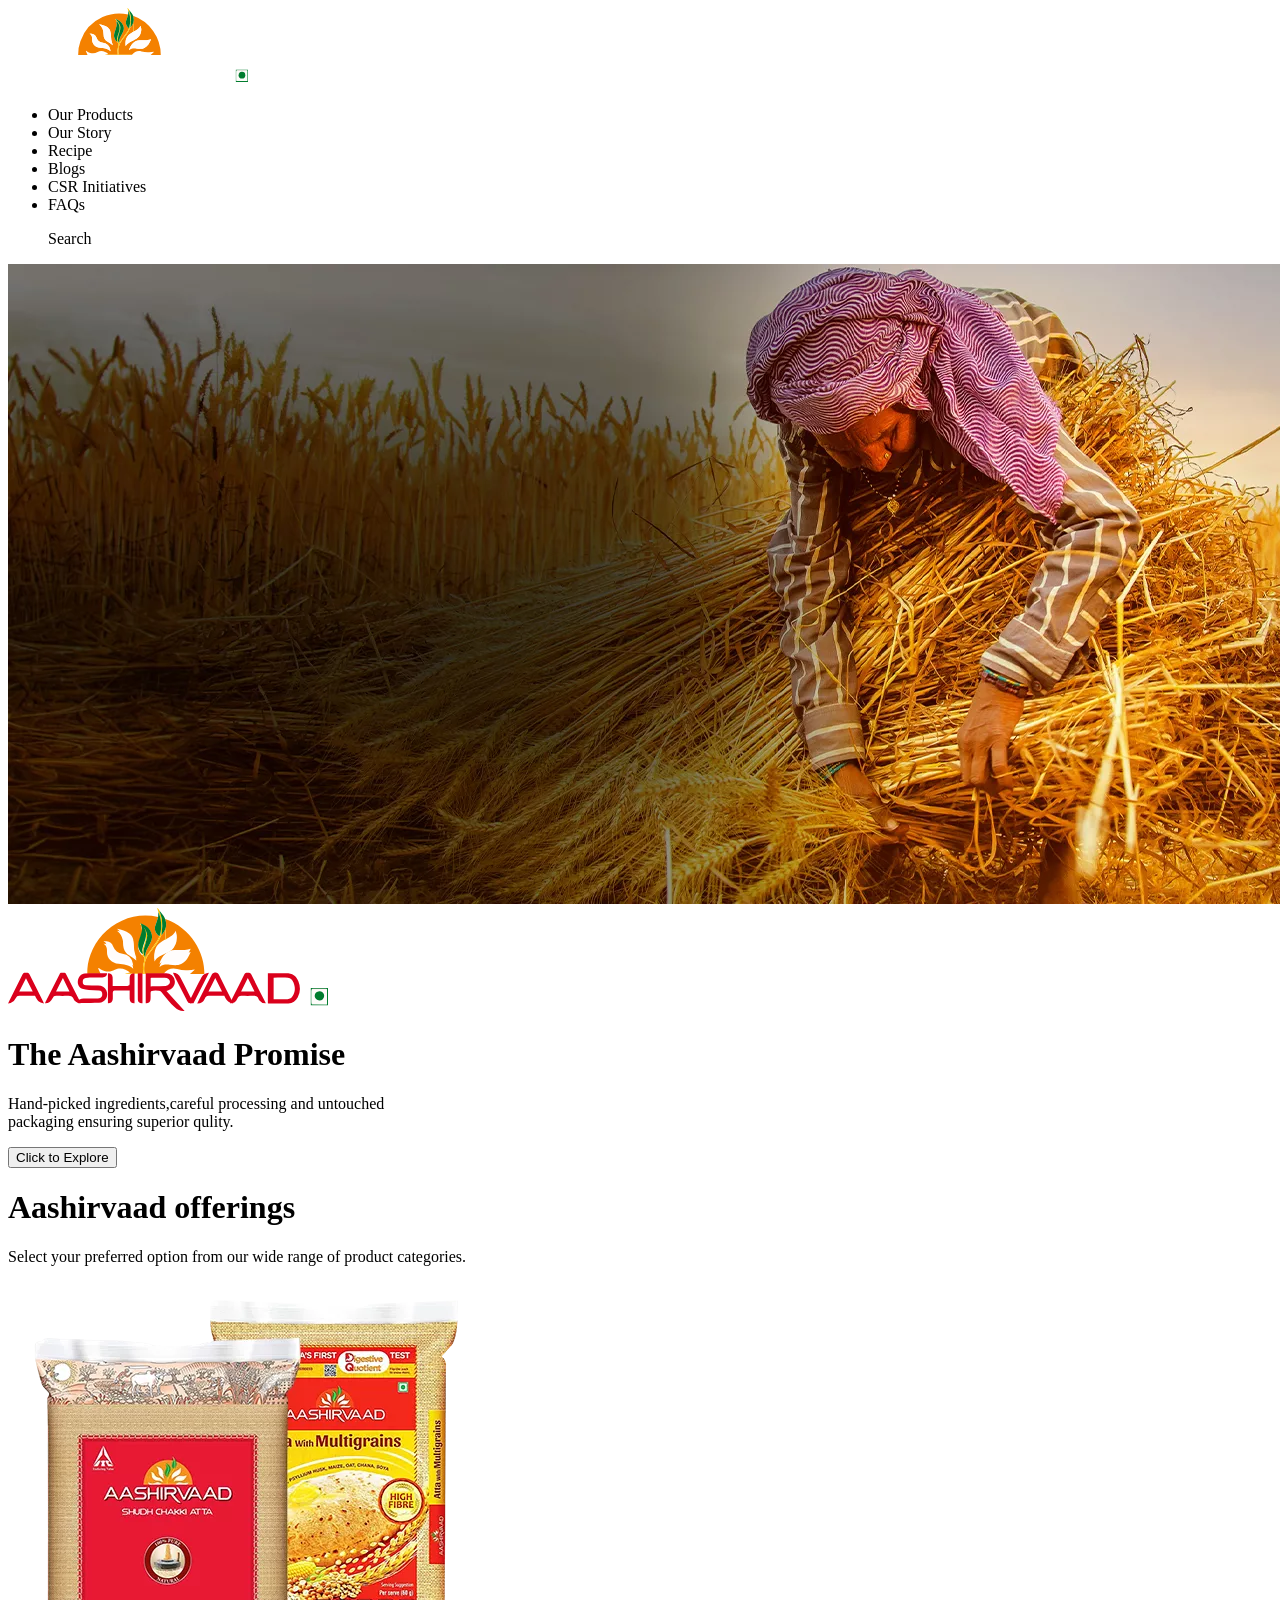
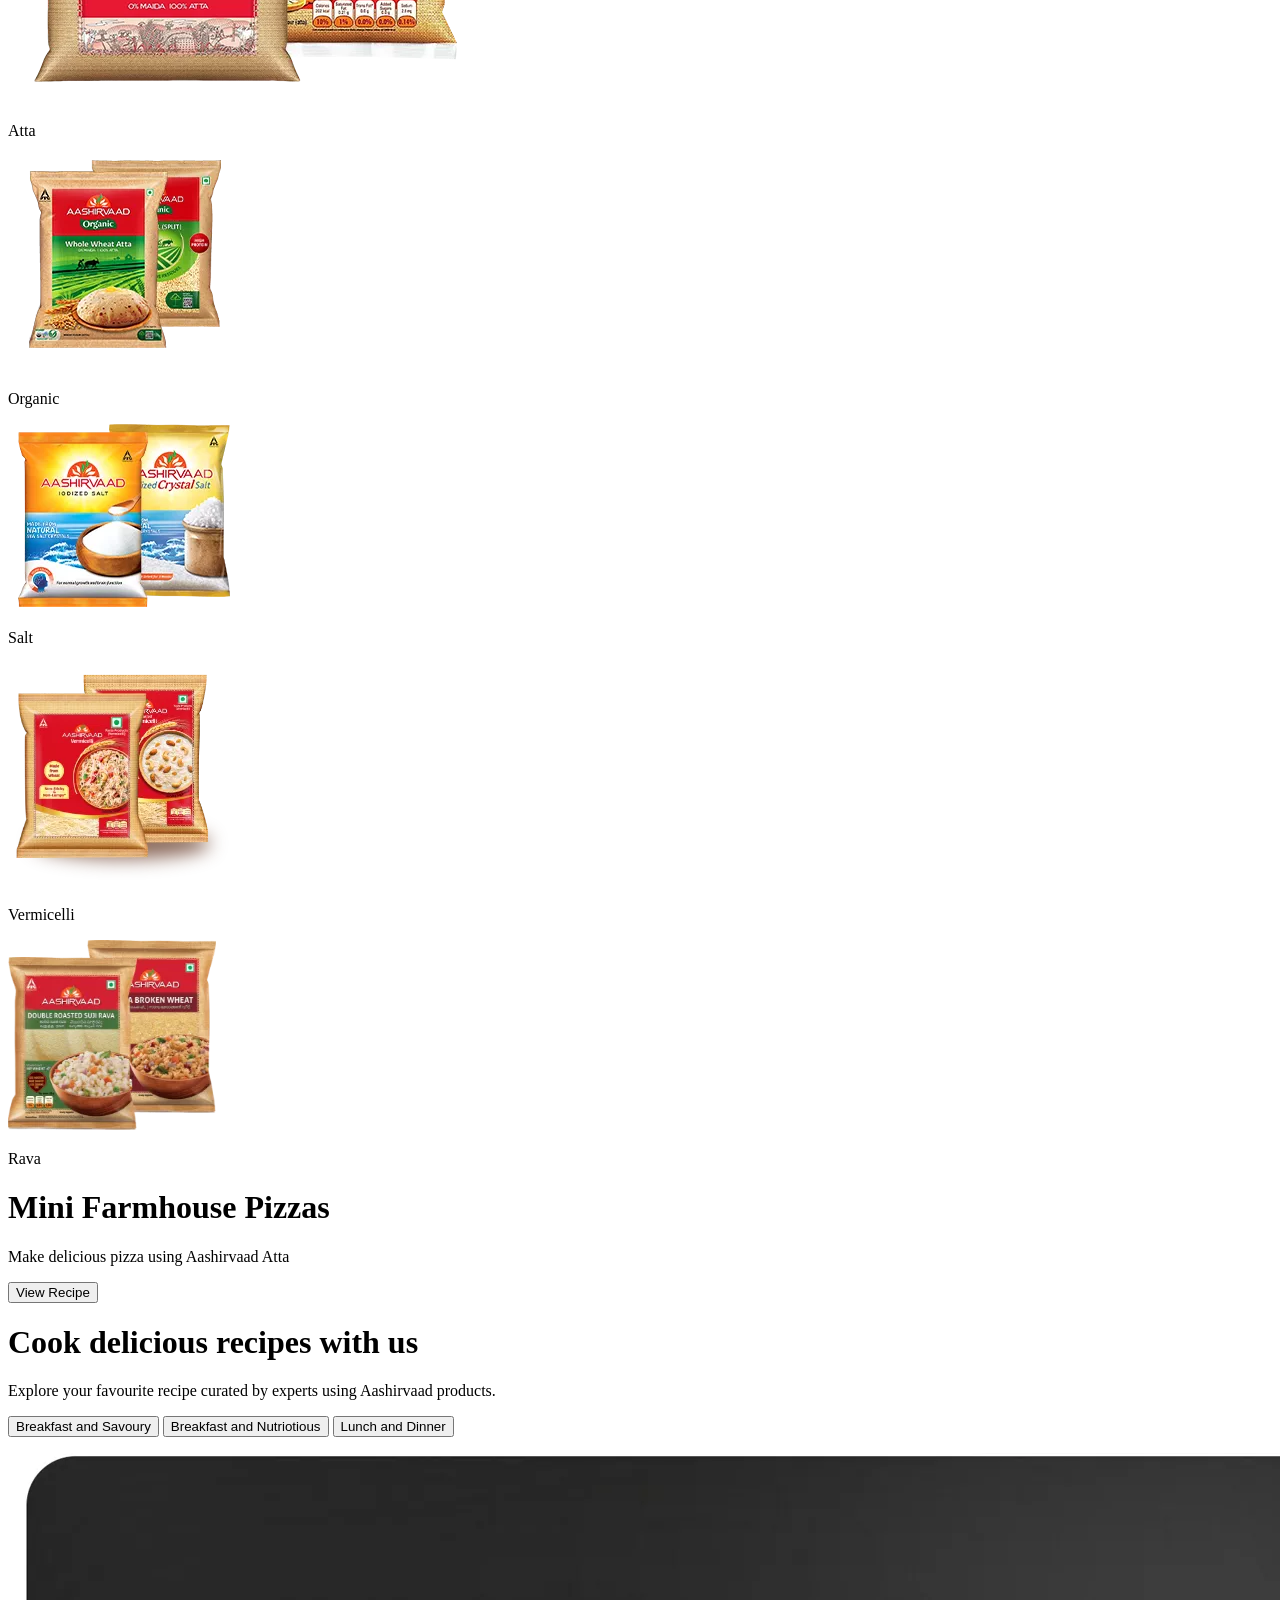
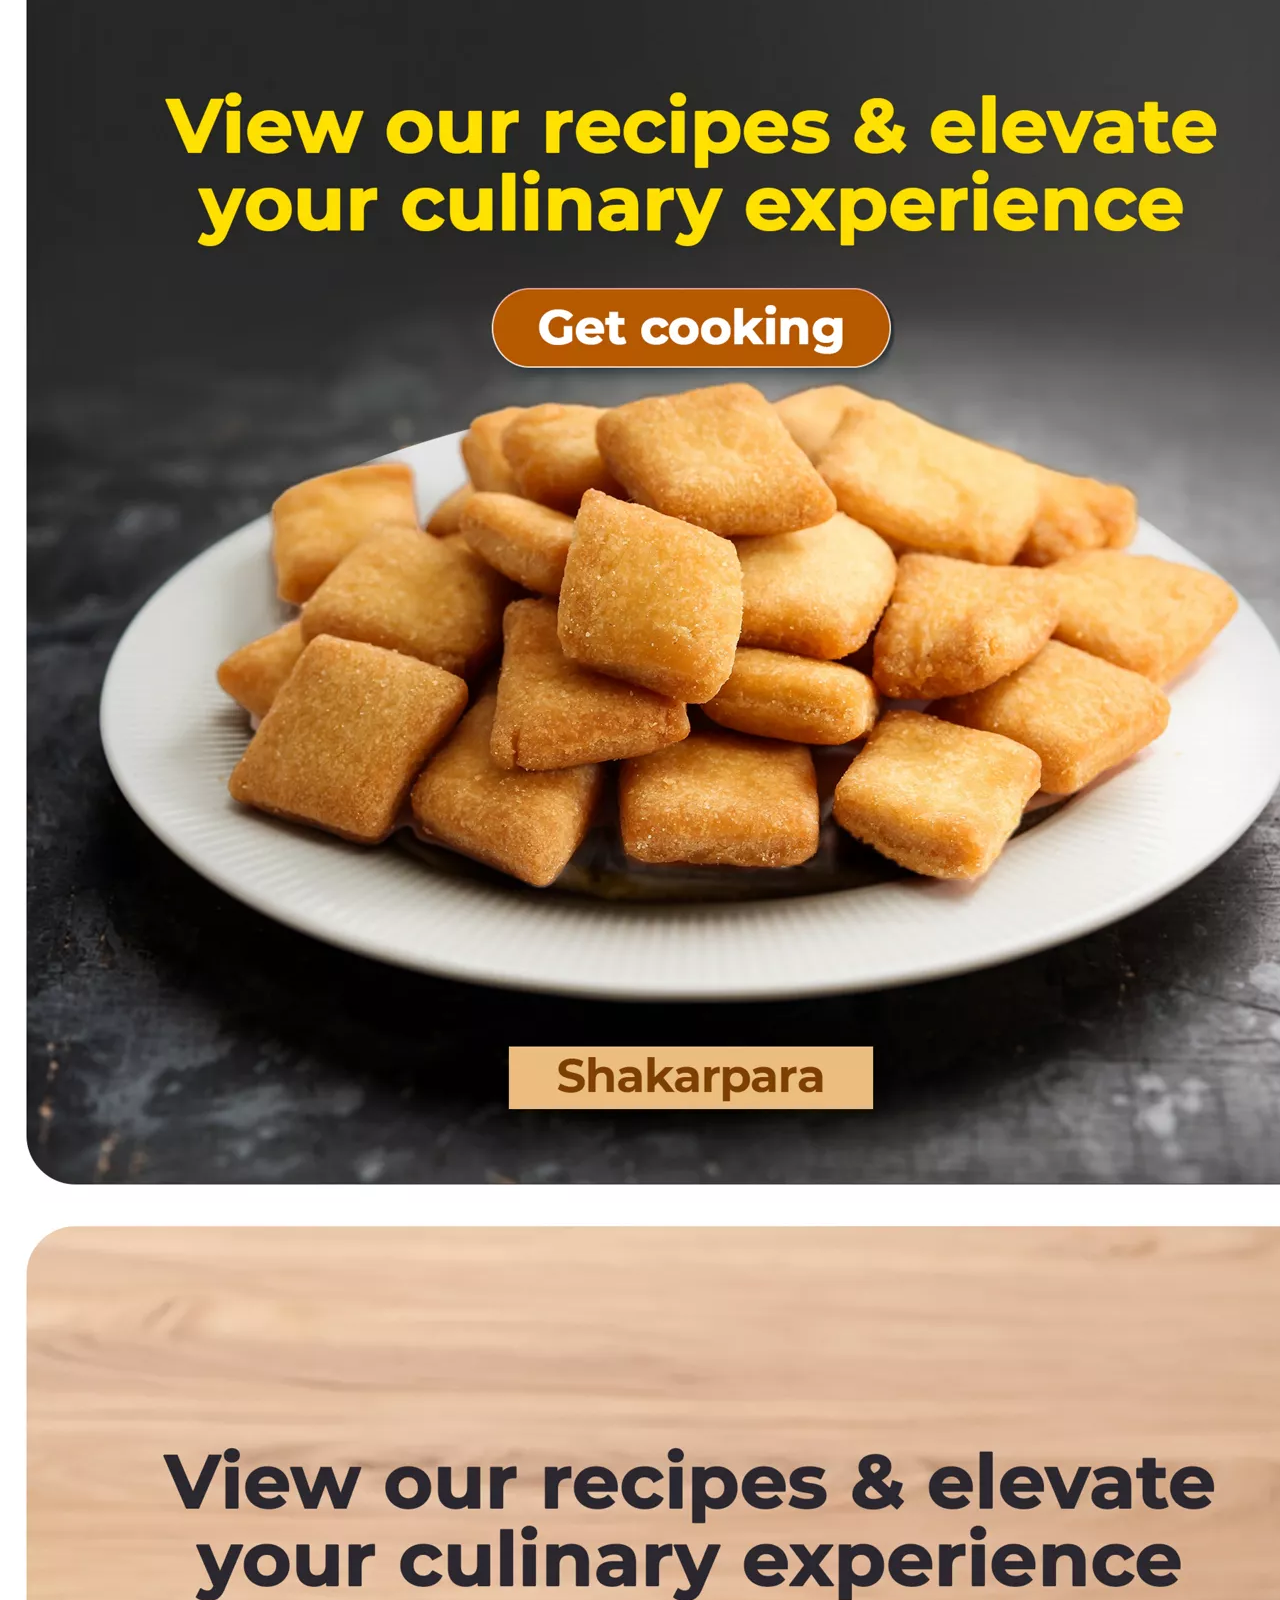
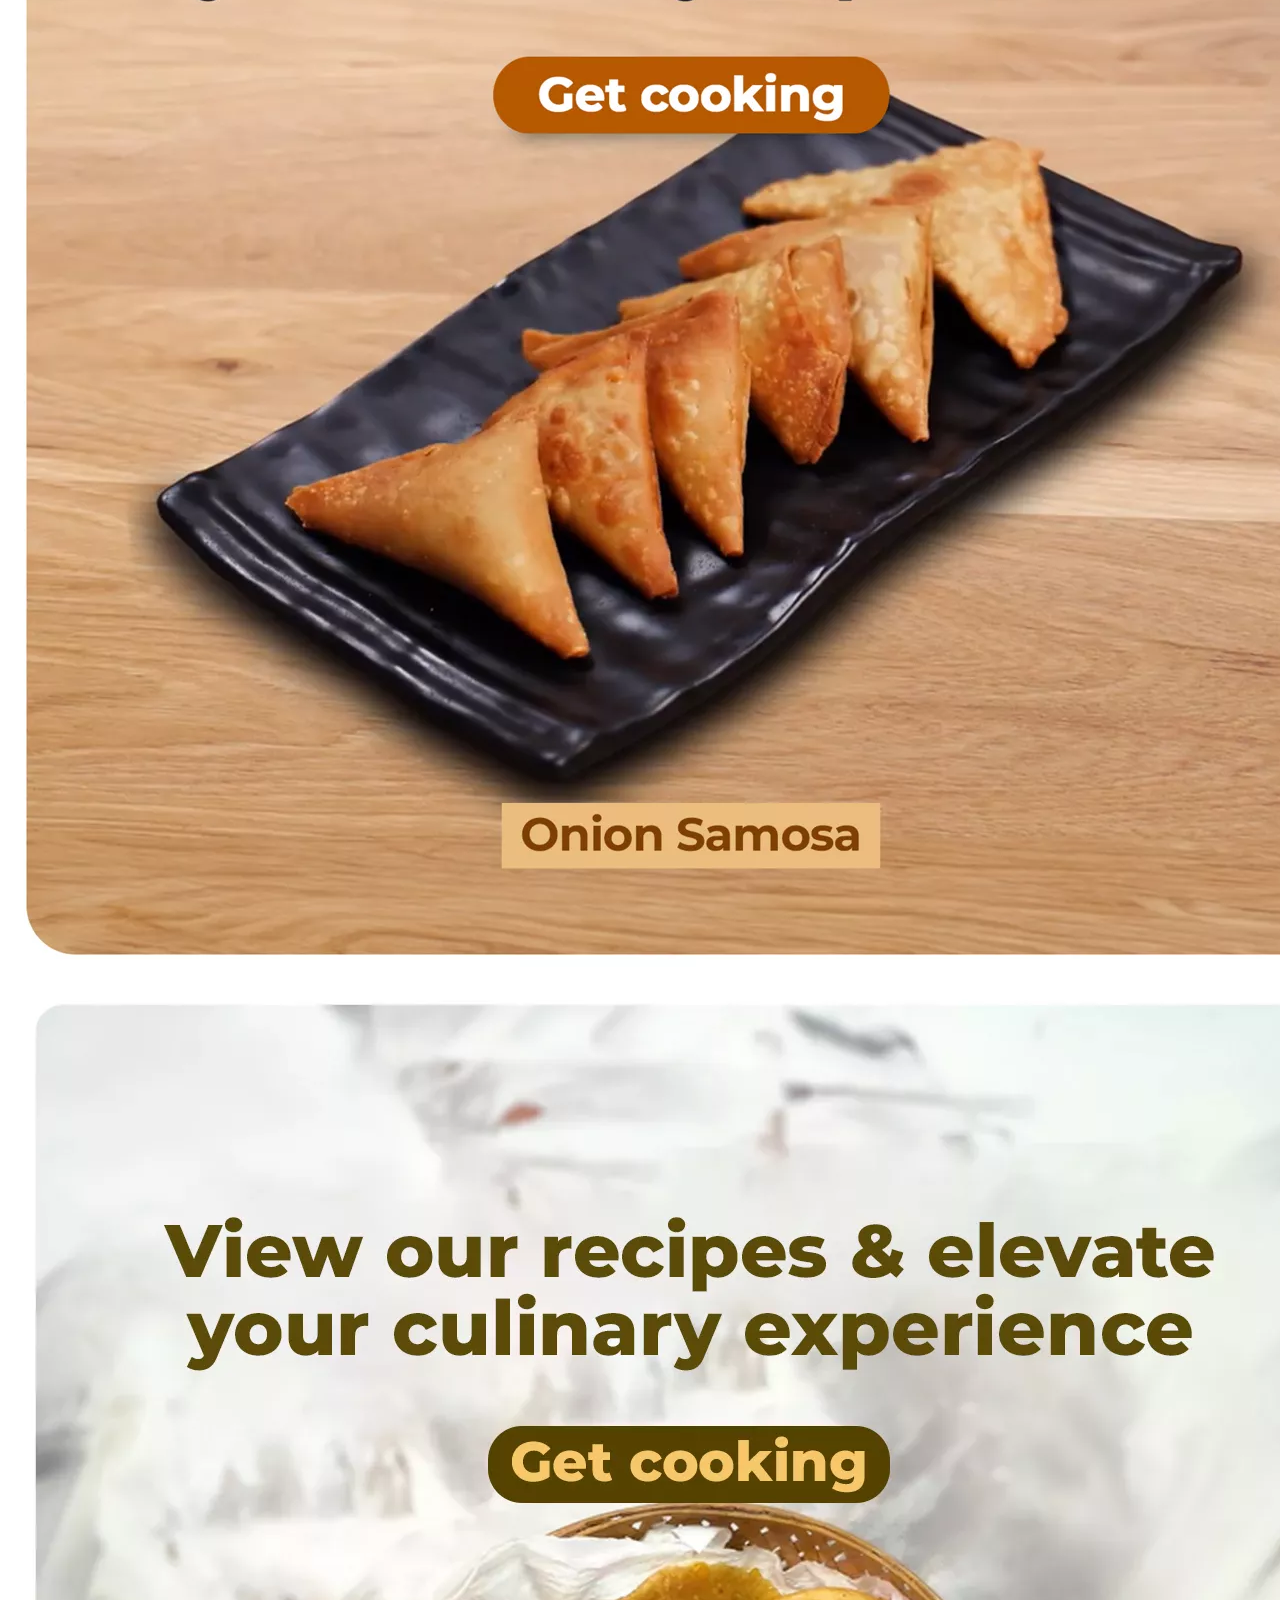
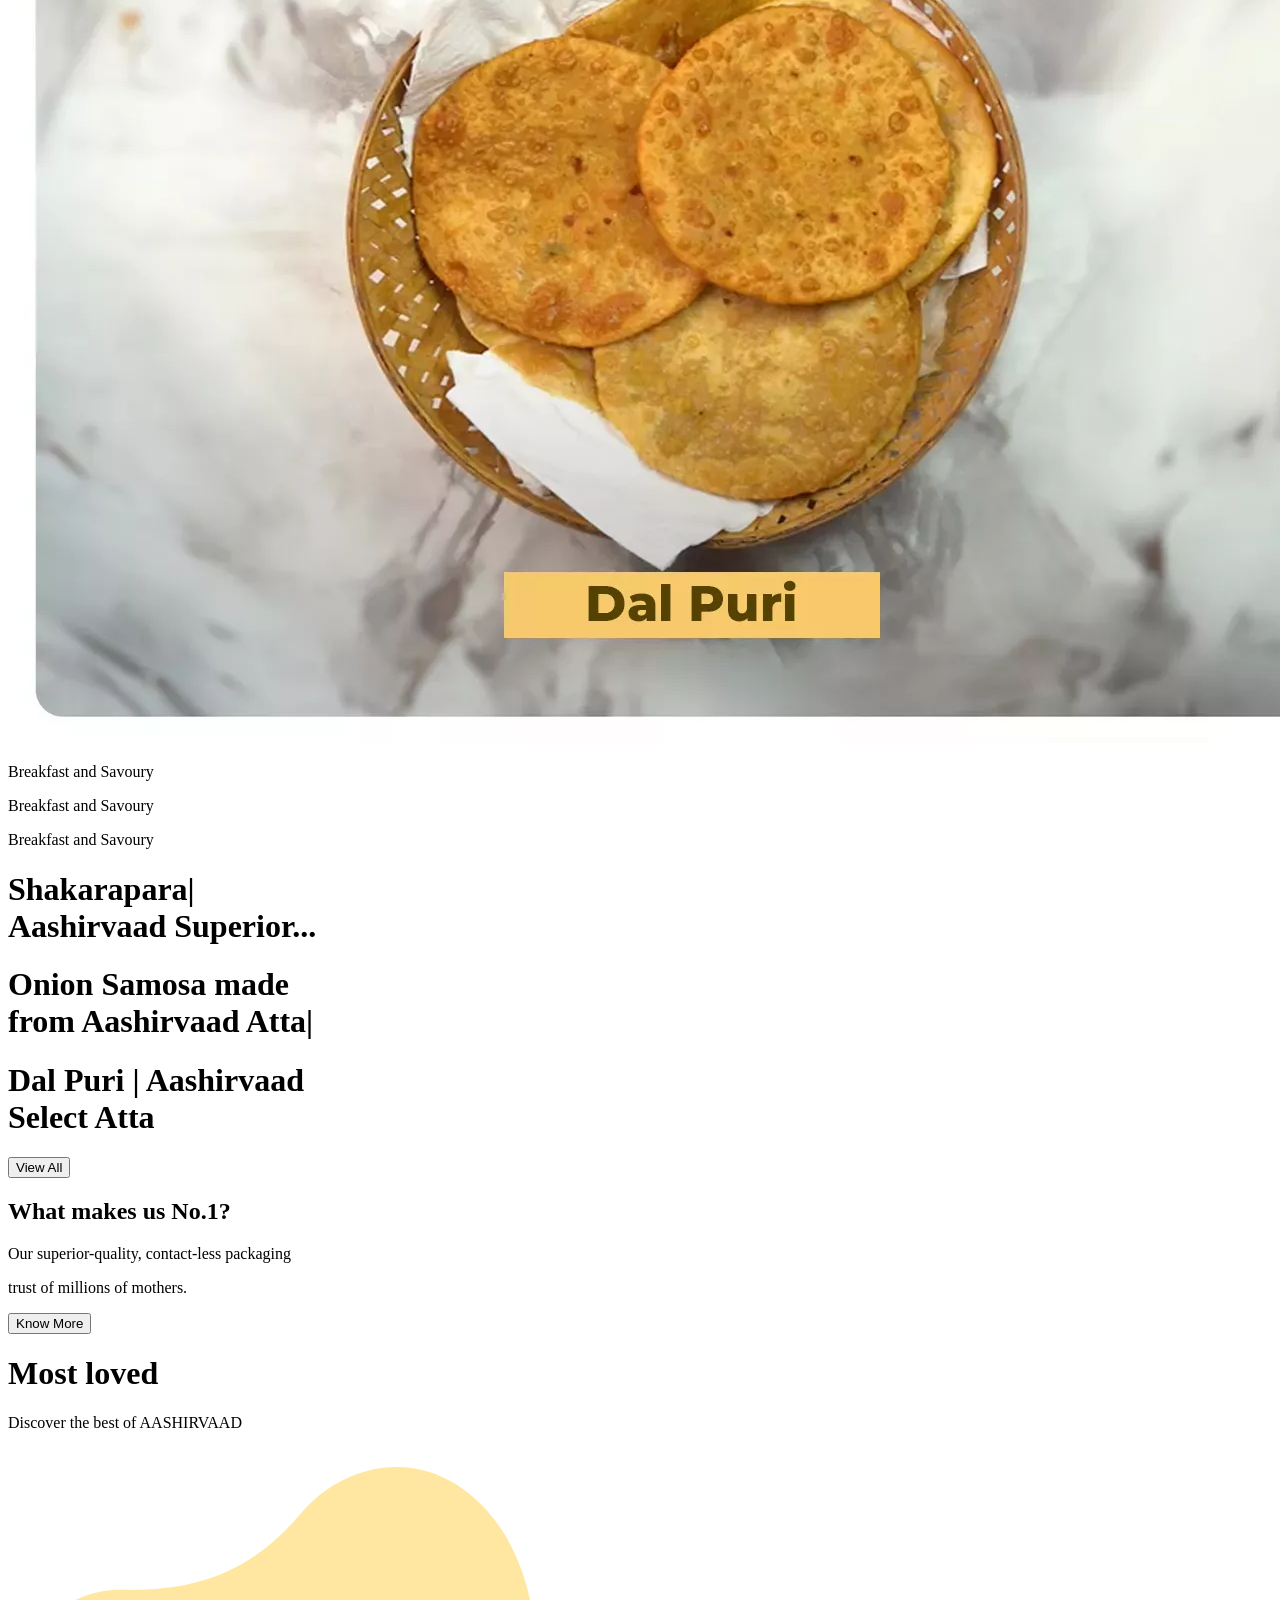
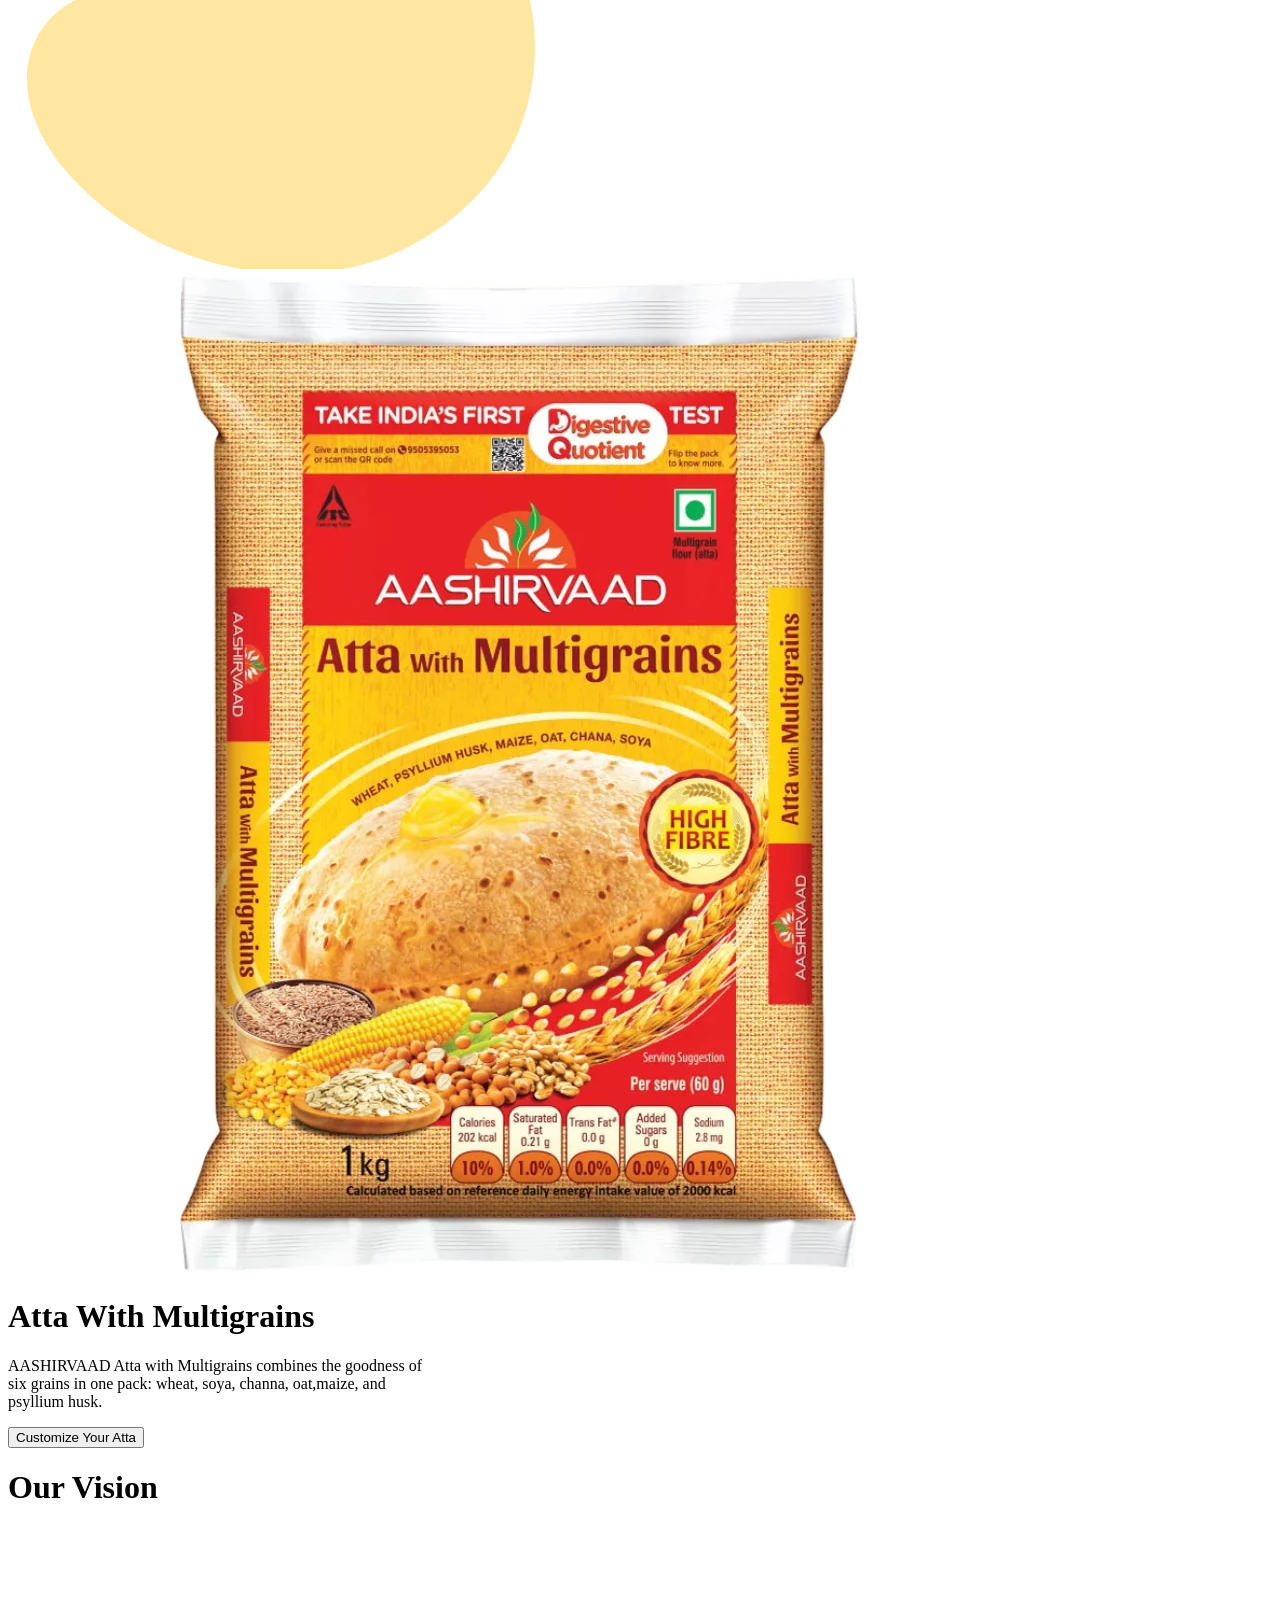
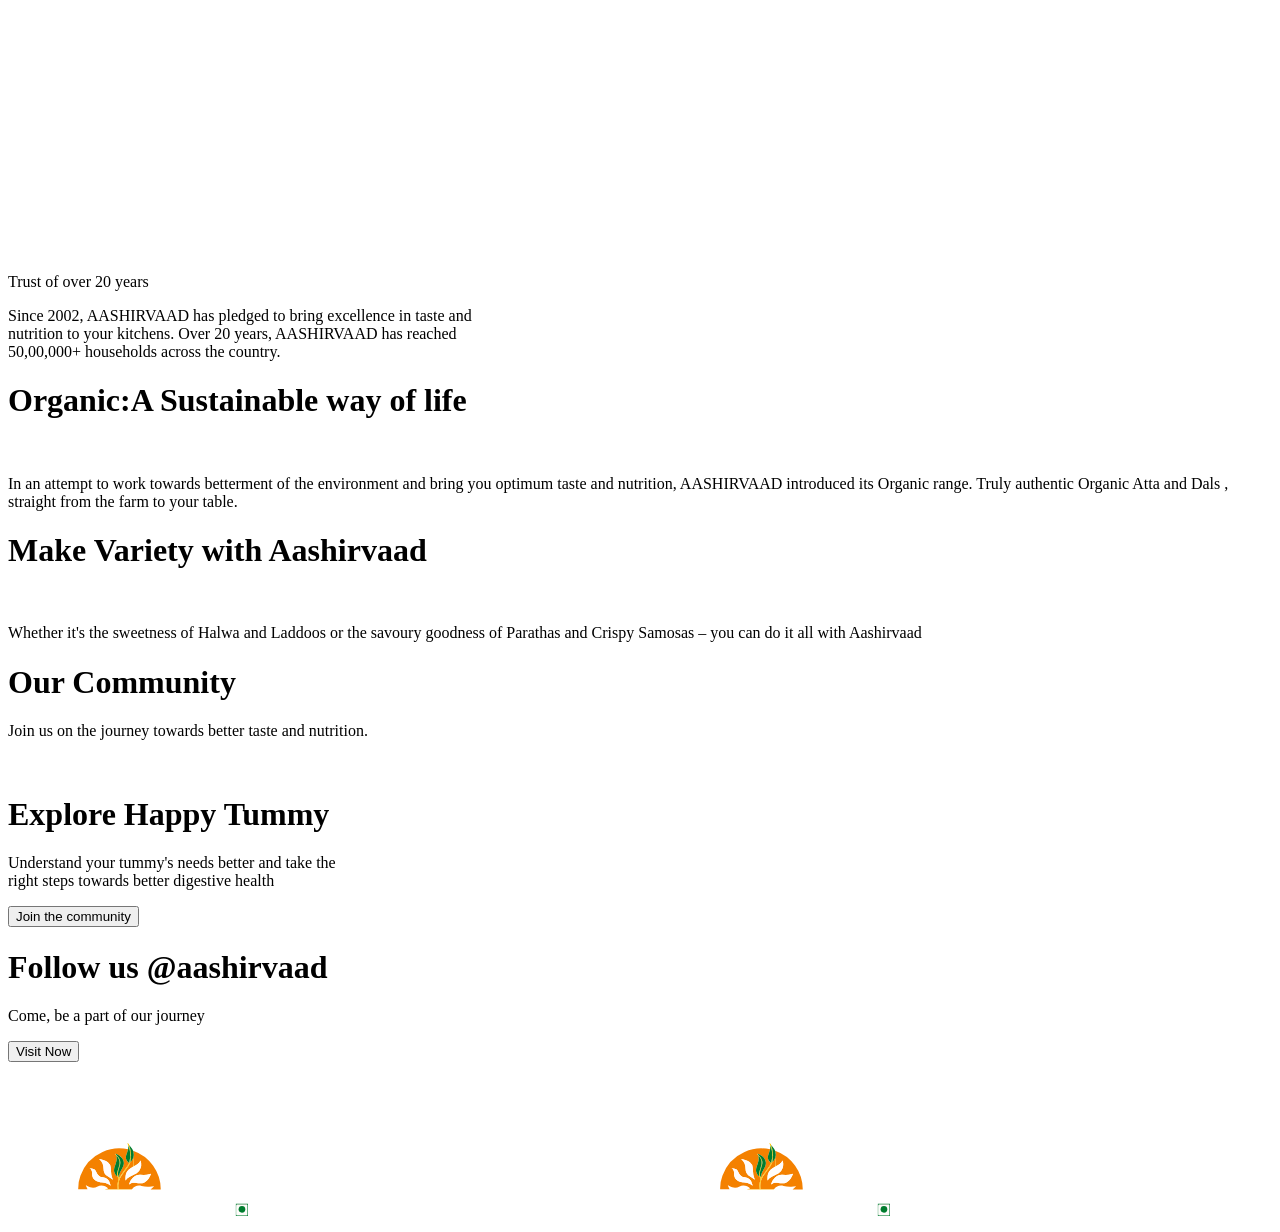
==== aashirvad aata/index.html @ 4dc01993 "website" ====
<!DOCTYPE html>
<html lang="en">
<head>
    <meta charset="UTF-8">
    <meta name="viewport" content="width=device-width, initial-scale=1.0">
    <title>Aashirvad Aata</title>
    <link rel="stylesheet" href="https://cdnjs.cloudflare.com/ajax/libs/font-awesome/7.0.1/css/all.min.css" integrity="sha512-2SwdPD6INVrV/lHTZbO2nodKhrnDdJK9/kg2XD1r9uGqPo1cUbujc+IYdlYdEErWNu69gVcYgdxlmVmzTWnetw==" crossorigin="anonymous" referrerpolicy="no-referrer" />
    <script src="https://cdn.tailwindcss.com"></script>
</head>
<body>

<div class="nav bg-red-600 w-500 h-20">
    <div class="logo">
        <img class="w-36 ml-20 pt-4" src="Logo_2.svg" alt="">
    </div>
    <div class="list">
        <ul class="flex gap-9 font-semibold ps-96  -mt-9 text-yellow-50 font-serif cursor-pointer">
            <li class="hover:text-black">Our Products</li>
            <li class="hover:text-black">Our Story</li>
            <li class="hover:text-black">Recipe</li>
            <li class="hover:text-black">Blogs</li>
            <li class="hover:text-black">CSR Initiatives</li>
            <li class="hover:text-black">FAQs</li>
            <i class="fa-solid fa-magnifying-glass ps-64 -mt-2 "></i>
            <p class="mt-4 font-normal -ml-12 text-lg">Search</p>
        </ul>
    </div>
</div>

<div class="bg-yellow-50 h-lvh bg-local">
    <img class="ml-40 pt-12"  src="Hero-Banner-1_D_revised.webp" alt="">
<div class="img">
    <img class="-mt-96 ml-72" src="Logo.svg" alt="">
    <h1 class="font-bold ml-60 text-yellow-50 text-5xl font-serif mt-4">The Aashirvaad Promise</h1>
    <p class="ml-60 mt-4 text-yellow-50 ">Hand-picked ingredients,careful processing and untouched<br>packaging ensuring superior qulity.</p>
</div>
    <button class="ml-60 text-yellow-50 mt-9 w-72 h-12 bg-red-600 text-xl rounded-2xl hover:bg-red-800 cursor-pointer">Click to Explore</button>
</div> 

<div class="offer bg-yellow-50">
<div class="text">
    <h1 class="font-serif font-bold text-5xl  text-center">Aashirvaad offerings</h1>
    <p class=" mt-4 font-sans text-xl text-center">Select your preferred option from our wide range of product categories.</p>
</div>
<div class="flex gap-40 justify-center mt-10 cursor-pointer">
<div class="text-center group">
<div class="w-52 h-52 bg-gray-200 rounded-full flex items-center justify-center transition duration-300 group-hover:scale-110">
    <img src="aataimg1.webp" class="w-48 object-contain transition duration-300 hover:scale-110" />
</div>
    <p class="mt-4 text-xl font-serif font-semibold">Atta</p>
</div>

<div class="text-center group">
<div class="w-52 h-52 bg-gray-200 rounded-full flex items-center justify-center transition duration-300 group-hover:scale-110">
    <img src="aataimg2.webp" class="w-48 object-contain transition duration-300 hover:scale-110"/>
</div>
    <p class="mt-4 text-xl font-semibold font-serif">Organic</p>
</div>

<div class="text-center group">
<div class="w-52 h-52 bg-gray-200 rounded-full flex items-center justify-center transition duration-300 group-hover:scale-110">
    <img src="aataimg3.webp" class="w-48 object-contain transition duration-300 hover:scale-110" >
</div>
    <p class="mt-4 text-xl font-semibold font-serif">Salt</p>
</div>
</div>
      
    <div class="flex gap-40 justify-center mt-10 cursor-pointer">
        <div class="text-center group">
        <div class="w-52 h-52 bg-gray-200 rounded-full flex items-center justify-center transition duration-300 group-hover:scale-110">
            <img src="aataimg4.webp" class="w-48 object-contain transition duration-300 hover:scale-110" />
        </div>
        <p class="mt-4 text-xl font-serif font-semibold">Vermicelli</p>
        </div>

  
       <div class="text-center group">
        <div class="w-52 h-52 bg-gray-200 rounded-full flex items-center justify-center 
                transition duration-300 group-hover:scale-110">
        <img src="aataimg5.webp" class="w-48 object-contain transition duration-300 hover:scale-110"/>
       </div>
      <p class="mt-4 text-xl font-semibold font-serif">Rava</p>
      </div>
    </div>
    </div>

<div class="pizza bg-[url('https://i.pinimg.com/736x/cb/5b/da/cb5bdad49312bd35e7413942afc94c3e.jpg')] bg-no-repeat h-lvh w-full bg-cover mt-2">
    <h1 class="font-serif font-bold text-6xl text-yellow-50  ml-96 text-center pt-96 ">Mini Farmhouse Pizzas</h1>
    <p class="text-2xl text-yellow-50 ml-96  text-center mt-4">Make delicious pizza using Aashirvaad Atta</p>
    <button class="ml-[900px] text-yellow-50 mt-9 w-72 h-12 bg-red-600 text-xl rounded-2xl  hover:bg-red-900">View Recipe</button>
</div>

<div class="recipe bg-yellow-50 h-lvh mt-2">
    <h1 class="font-serif font-bold text-4xl text-center pt-20 ">Cook delicious recipes with us</h1>
    <p class=" text-center mt-4 text-xl">Explore your favourite recipe curated by experts using Aashirvaad products.</p>
<div class="button gap-40 mt-10 ml-72">
    <button class="px-6 py-3 rounded-full bg-red-700 text-yellow-50 font-semibold">Breakfast and Savoury</button>
    <button class="px-6 py-3 rounded-full border border-black text-black font-semibold hover:bg-red-700 hover:text-white transition duration-300">Breakfast and Nutriotious</button>
    <button class="px-6 py-3 rounded-full border border-black text-black font-semibold hover:bg-red-700 hover:text-white transition duration-300">Lunch and Dinner</button>
</div>

<div class="img flex gap-10 ml-80 mt-10">
    <img  class="h-80 w-80" src="Shakarpara-1.webp" alt="">
    <img class="h-80 w-80" src="Onion Samosa.webp" alt="">
    <img class="h-80 w-80" src="Dal Puri-1.webp" alt="">
</div>

<div class="pereghraph flex gap-40 ml-96">
    <p class="text-red-600 font-semibold">Breakfast and Savoury</p>
    <p class="text-red-600 font-semibold">Breakfast and Savoury</p>
    <p class="text-red-600 font-semibold">Breakfast and Savoury</p>
</div>

<div class="h1 flex gap-10 ml-80 mt-4">
    <h1 class="text-3xl font-serif">Shakarapara|<br>Aashirvaad Superior...</h1>
    <h1 class="text-3xl font-serif">Onion Samosa made <br>from Aashirvaad Atta|</h1>
    <h1 class="text-3xl font-serif">Dal Puri | Aashirvaad <br>Select Atta</h1>
</div>
    <button class="bg-red-600 text-yellow-50 px-8 py-4 rounded-xl ml-96 mt-4 ml-[750px] font-semibold text-lg hover:bg-red-700 transition duration-300">View All</button>
</div>

<div class="know bg-yellow-50 h-[1100px] mt-2">
<div class="h-96 bg-no-repeat ml-72 relative top-16 "  style="background-image: url(https://s7ap1.scene7.com/is/image/itcportalprod/nudge-1?fmt=webp-alpha);">

    <h2 class="text-5xl font-serif text-yellow-50 pt-12 ps-10">What makes us No.1?</h2>
    <p class="text-yellow-50 ps-6 text-2xl mt-2">Our superior-quality, contact-less packaging</p>
    <p class="text-yellow-50 ps-10 ml-16 text-2xl mt-4">trust of millions of mothers.</p>
    <button class="bg-red-600 text-yellow-50 px-8 py-4 rounded-xl ml-40 mt-9  font-semibold text-lg hover:bg-red-700 transition duration-300">Know More</button>
    
</div>
    <h1 class="text-4xl font-serif font-bold text-center text-[#382312] mt-10">Most loved</h1>
    <p class="text-center text-xl mt- text-[#382312]">Discover the best of AASHIRVAAD</p>
    <img class="pt-12 ml-36" src="product-background.svg" alt="">
    <img class="h-96 w-96 -mt-96 ml-52" src="dq.webp" alt="">
    <h1 class="text-3xl font-serif text-[#382312] text-center -mt-80 ml-80 font-semibold">Atta With Multigrains</h1>
    <p class="text-[#382312] ml-[840px] mt-9 text-2xl font-semibold">AASHIRVAAD Atta with Multigrains combines the goodness of <br>six grains in one pack: wheat, soya, channa, oat,maize, and <br>psyllium husk. </p>
</div>

<div class="color bg-gray-200 h-52"> 
</div>

<div id="teaser-da4b81de79" class="bg-no-repeat h-lvh ml-72 -mt-80" style="background-image: url(https://s7ap1.scene7.com/is/image/itcportalprod/Meri_chikki_bg_desktop?fmt=webp-alpha&);">
    <button class="w-72 h-12 bg-red-600 text-xl rounded-2xl text-yellow-50 ml-[610px] mt-[200px] hover:bg-red-800 ">Customize Your Atta</button>
</div>

<div class="visio h-screen bg-yellow-50 -mt-[500px]">
    <h1 class="text-5xl font-serif text-center pt-20">Our Vision</h1>
    <div class="max-w-4xl mx-auto p-6">
<div class="aspect-video -ml-60 mt-12">
   <iframe width="650" height="325" src="https://www.youtube.com/embed/iFqqEJH4Mnw?si=KkN93GN9BGwopQZ0" title="YouTube video player" frameborder="0" allow="accelerometer; autoplay; clipboard-write; encrypted-media; gyroscope; picture-in-picture; web-share" referrerpolicy="strict-origin-when-cross-origin" allowfullscreen></iframe>
   <p class="text-4xl font-serif mt-20 font-semibold">Trust of over 20 years</p>
   <p class="text-xl mt-6">Since 2002, AASHIRVAAD has pledged to bring excellence in taste and <br>nutrition to your kitchens. Over 20 years, AASHIRVAAD has reached <br>50,00,000+ households across the country.</p>
</div>
<div class="card h-60 w-[650px] -mt-[550px] ml-[500px] rounded-2xl bg-yellow-100">
    <h1 class="text-4xl font-serif ml-10 pt-4">Organic:A Sustainable way of life</h1><br>
    <p class="text-xl ml-10">In an attempt to work towards betterment of the environment and bring you optimum taste and nutrition, AASHIRVAAD introduced its Organic range. Truly authentic Organic Atta and Dals , straight from the farm to your table.</p>
</div>
</div>

<div class="card h-60 w-[650px] -mt-[5px] ml-[920px] rounded-2xl bg-gray-200">
    <h1 class="text-4xl font-serif ml-10 pt-7">Make Variety with Aashirvaad</h1><br>
    <p class="text-xl ml-9">Whether it's the sweetness of Halwa and Laddoos or the savoury goodness of Parathas and Crispy Samosas – you can do it all with Aashirvaad</p>
</div>
</div>
</div>

<div class="community bg-gray-200 h-lvh">
    <h1 class="text-5xl font-serif text-center pt-20">Our Community</h1>
    <p class="text-xl text-center pt-4 font-semibold">Join us on the journey towards better taste and nutrition.</p>
    <img class="ml-80 mt-20 rounded-3xl" src="	https://s7ap1.scene7.com/is/image/itcportalprod/Slider-1-Desktop?fmt=webp-alpha" alt="">
    <h1 class="text-4xl font-semibold font-serif ml-[850px] -mt-[350px] text-yellow-50">Explore Happy Tummy</h1>
    <p class="text-xl text-yellow-50 ml-[850px] mt-10">Understand your tummy's needs better and take the <br> right steps towards better digestive health</p>
    <button class="bg-red-600 text-yellow-50 px-8 py-4 rounded-xl ml-[850px] mt-9  font-semibold text-lg hover:bg-red-800 transition duration-300">Join the community</button>

</div>
     
<div class="visit bg-yellow-50 h-52">
    <h1 class="text-4xl font-serif font-semibold text-center pt-10">Follow us @aashirvaad</h1>
    <p class="text-xl text-center mt-2">Come, be a part of our journey</p>
    <button class="bg-red-600 text-yellow-50 px-8 py-4 rounded-xl ml-[780px] mt-5 font-semibold text-lg hover:bg-red-700 transition duration-300">Visit Now</button>
</div>

<footer class="bg-red-600 h-96 mt-2">
    <img class="pt-20 pl-40" src="Logo_2.svg" alt="">
    <img class="w-80 pl-40" src="aashirvaad-fssai-logo.webp" alt="">
    <img class="pl-[500px] -mt-[160px]" src="Logo_2.svg" alt="">

</footer>

</body>
</html>
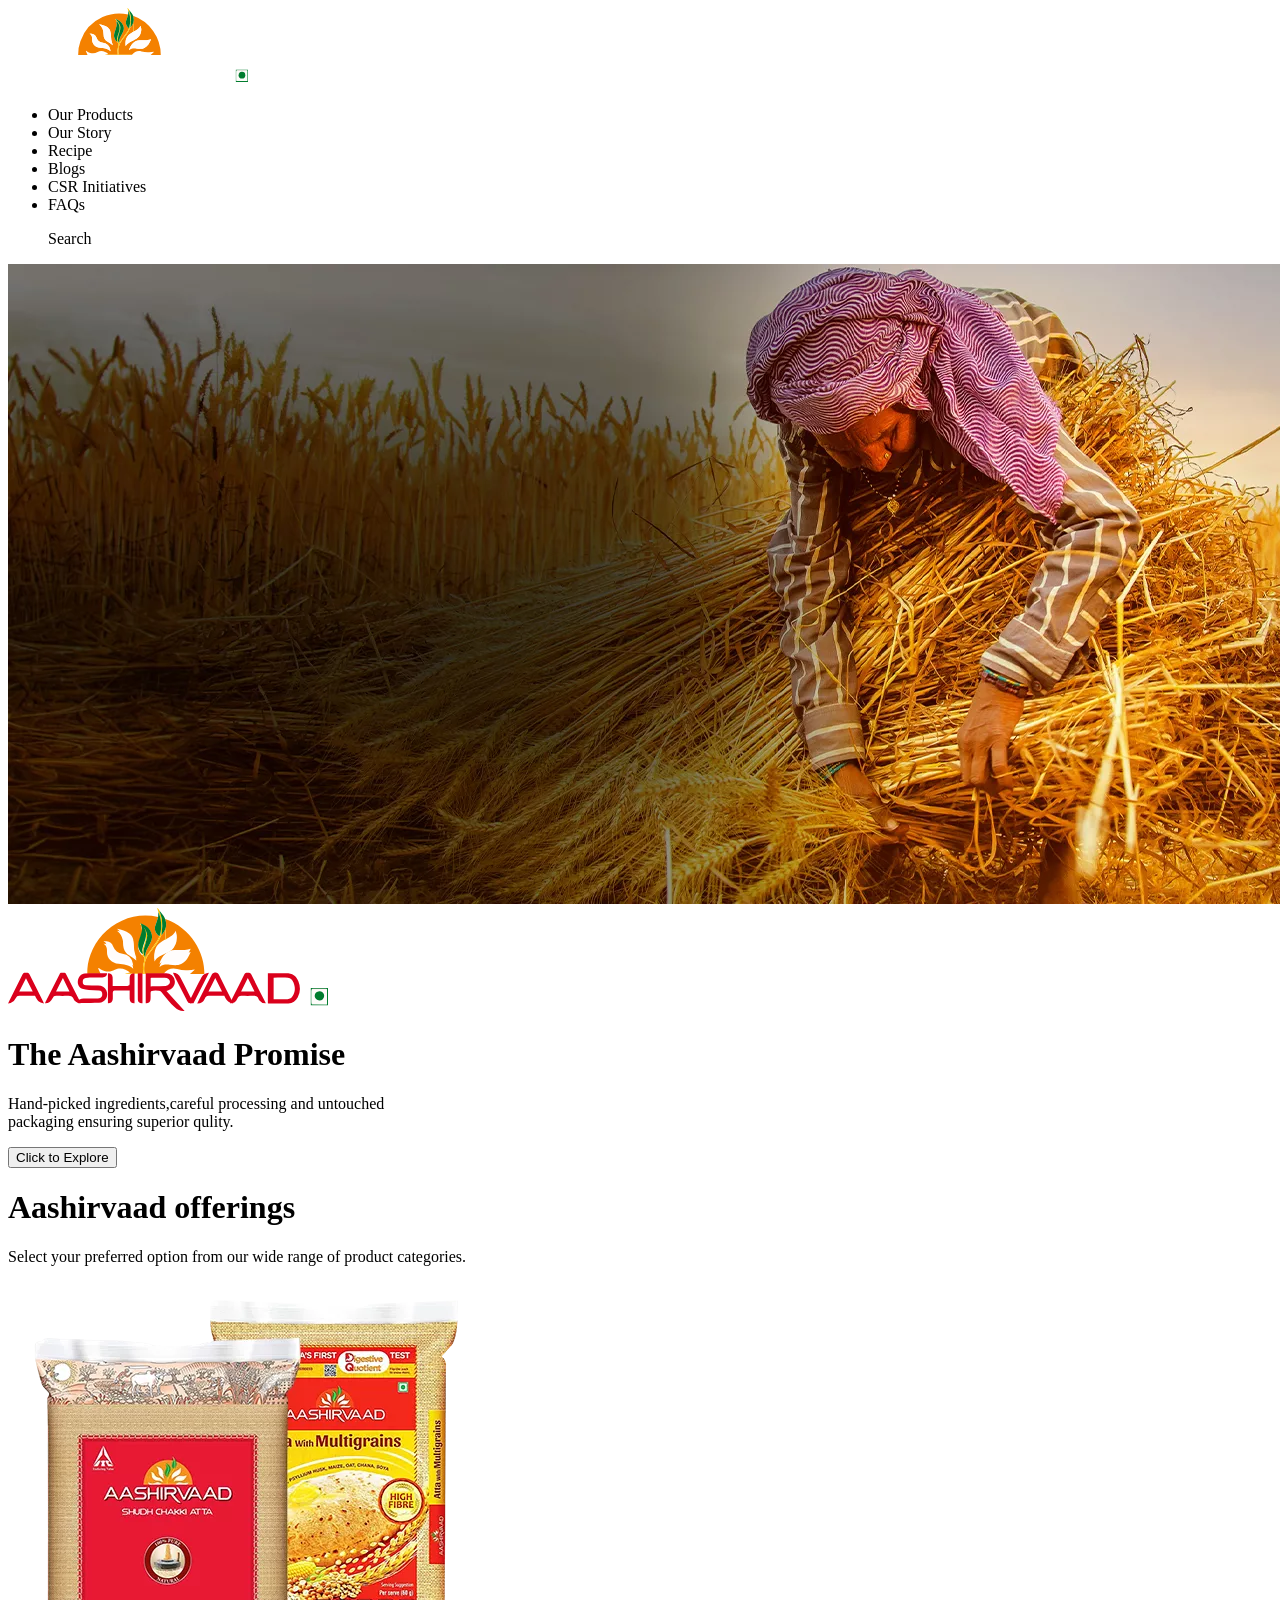
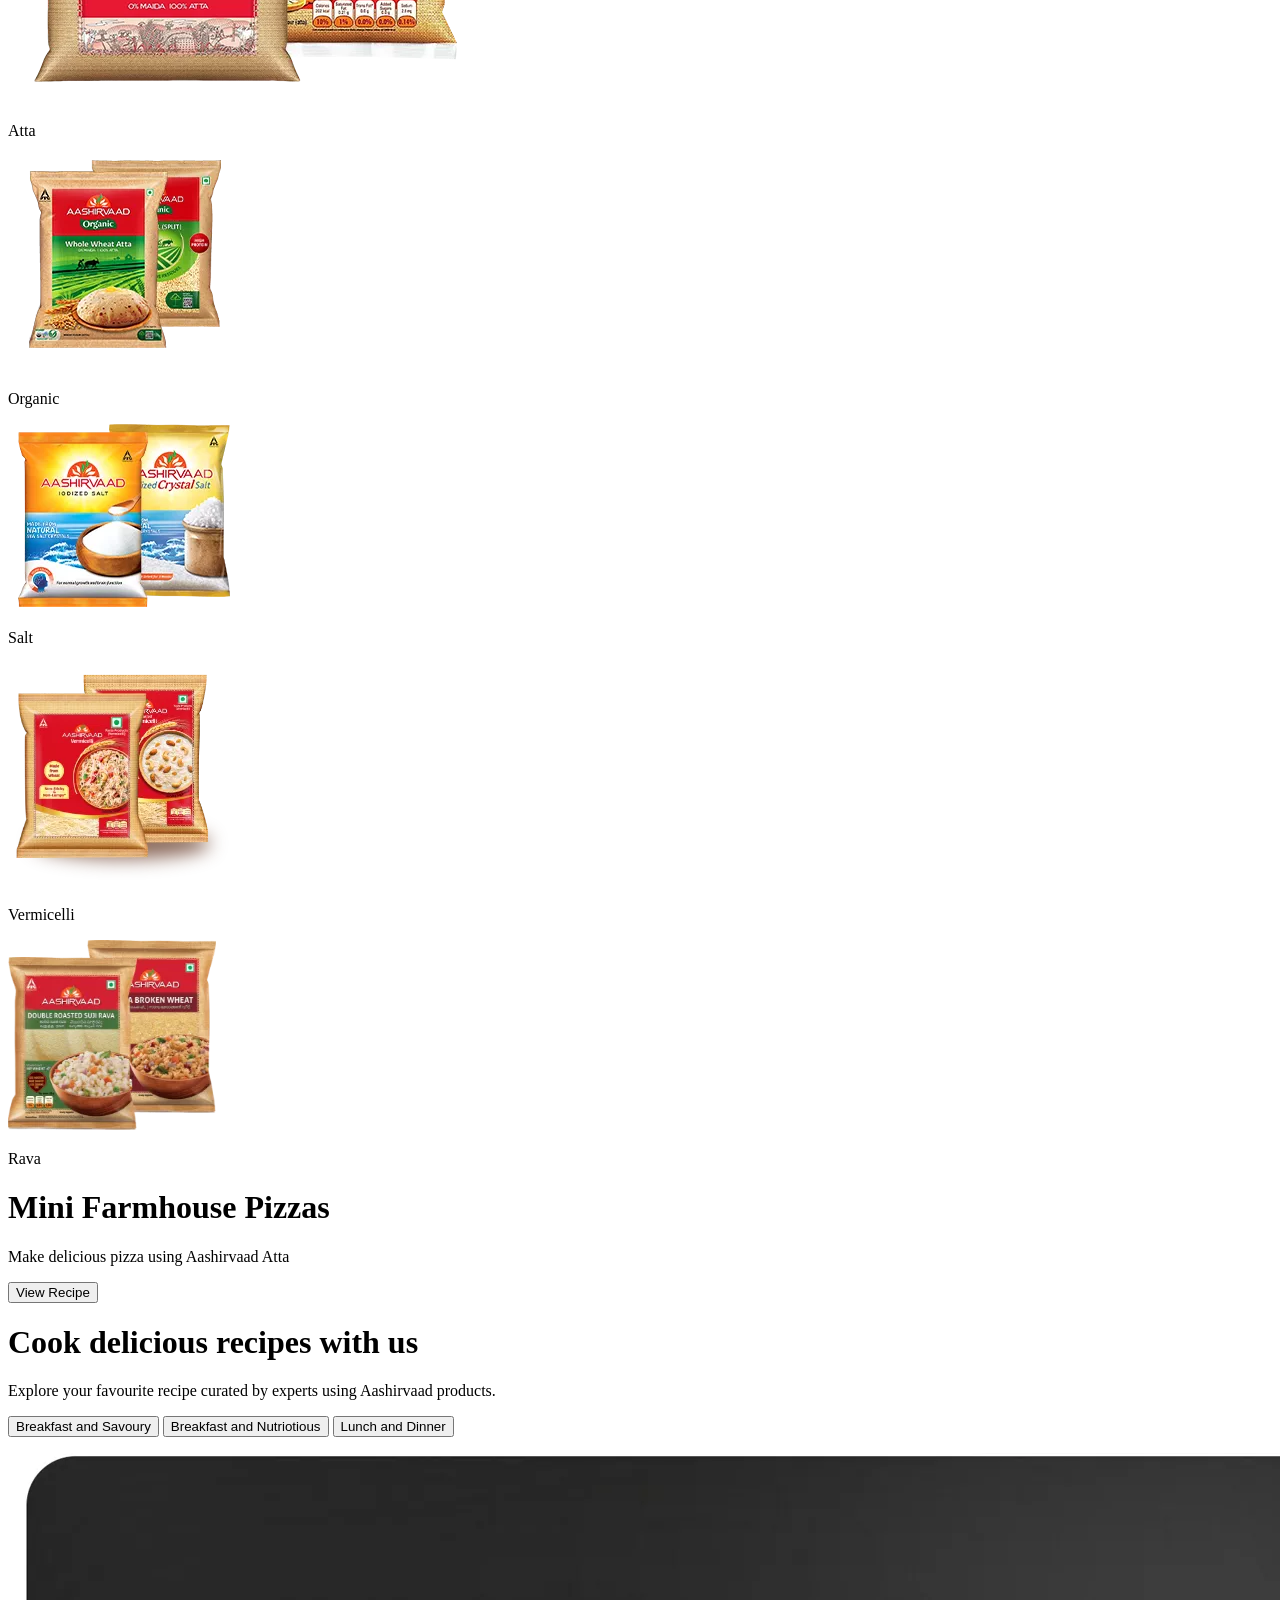
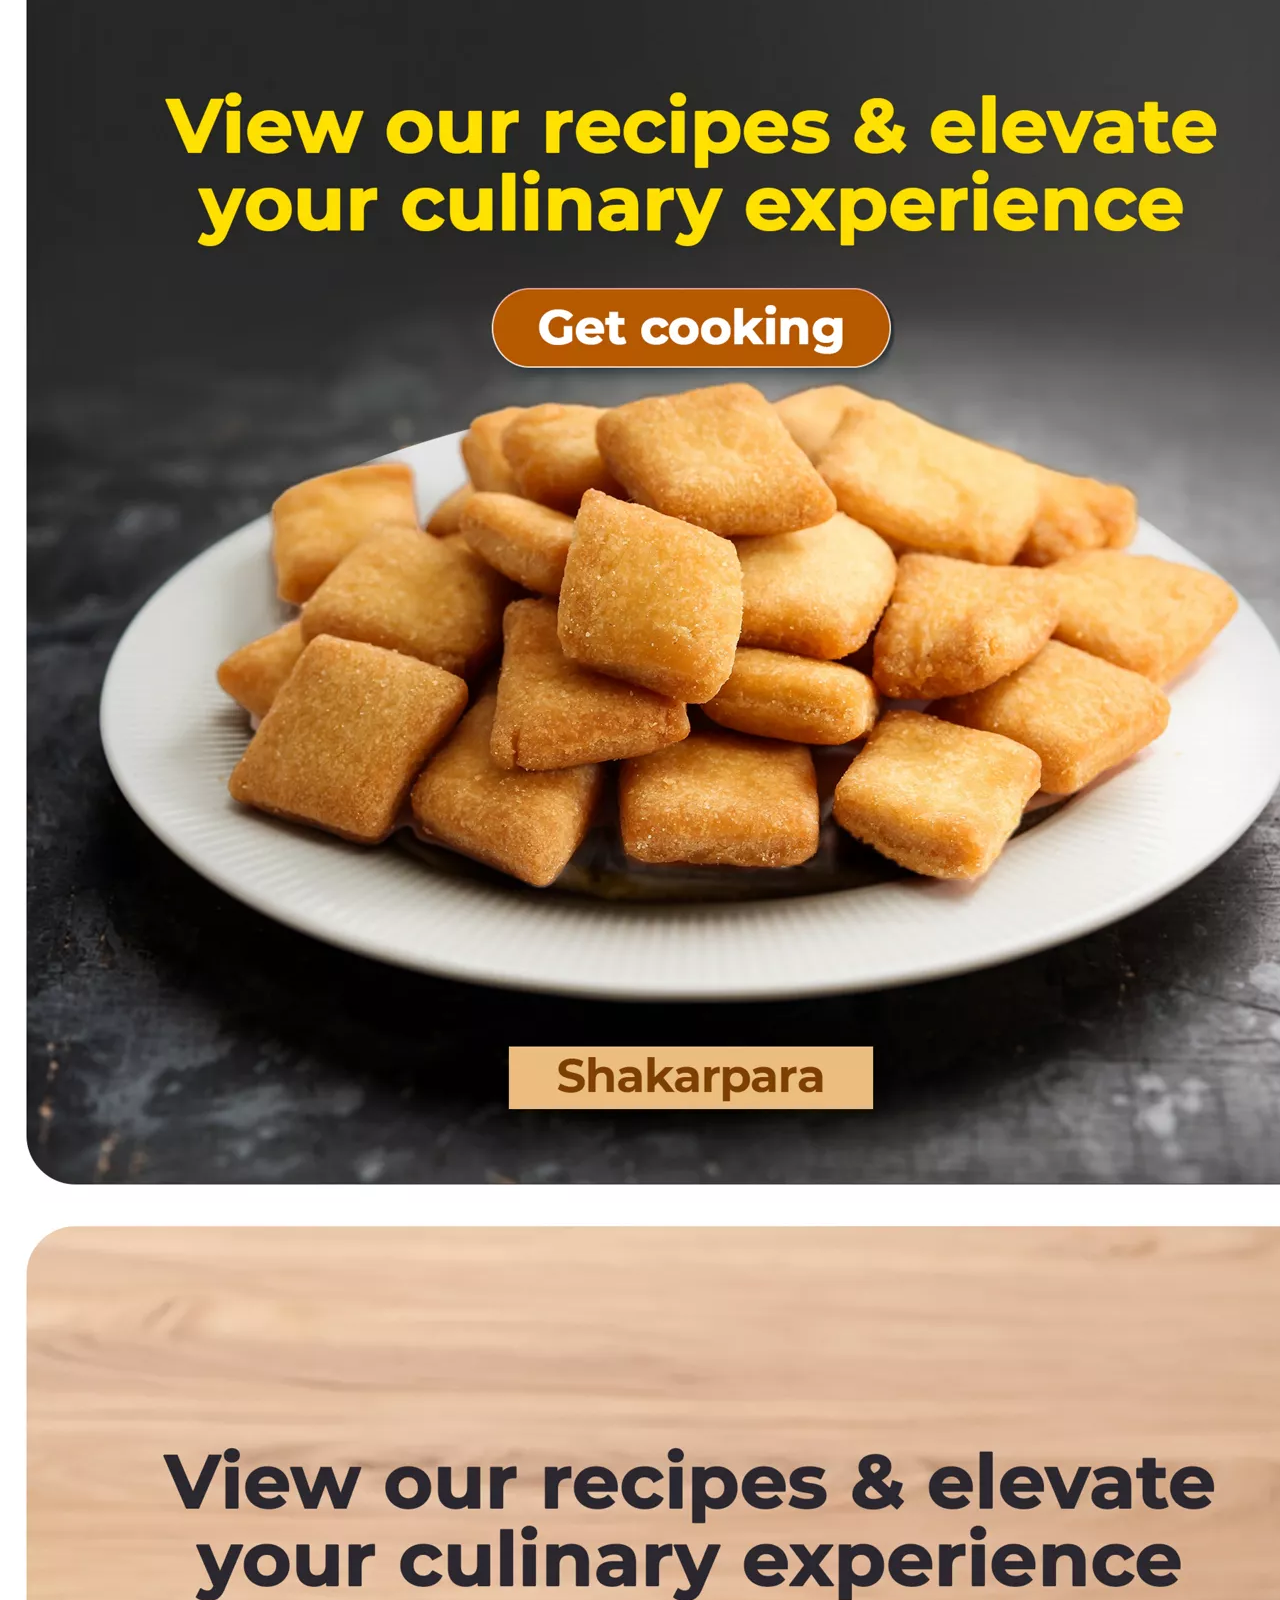
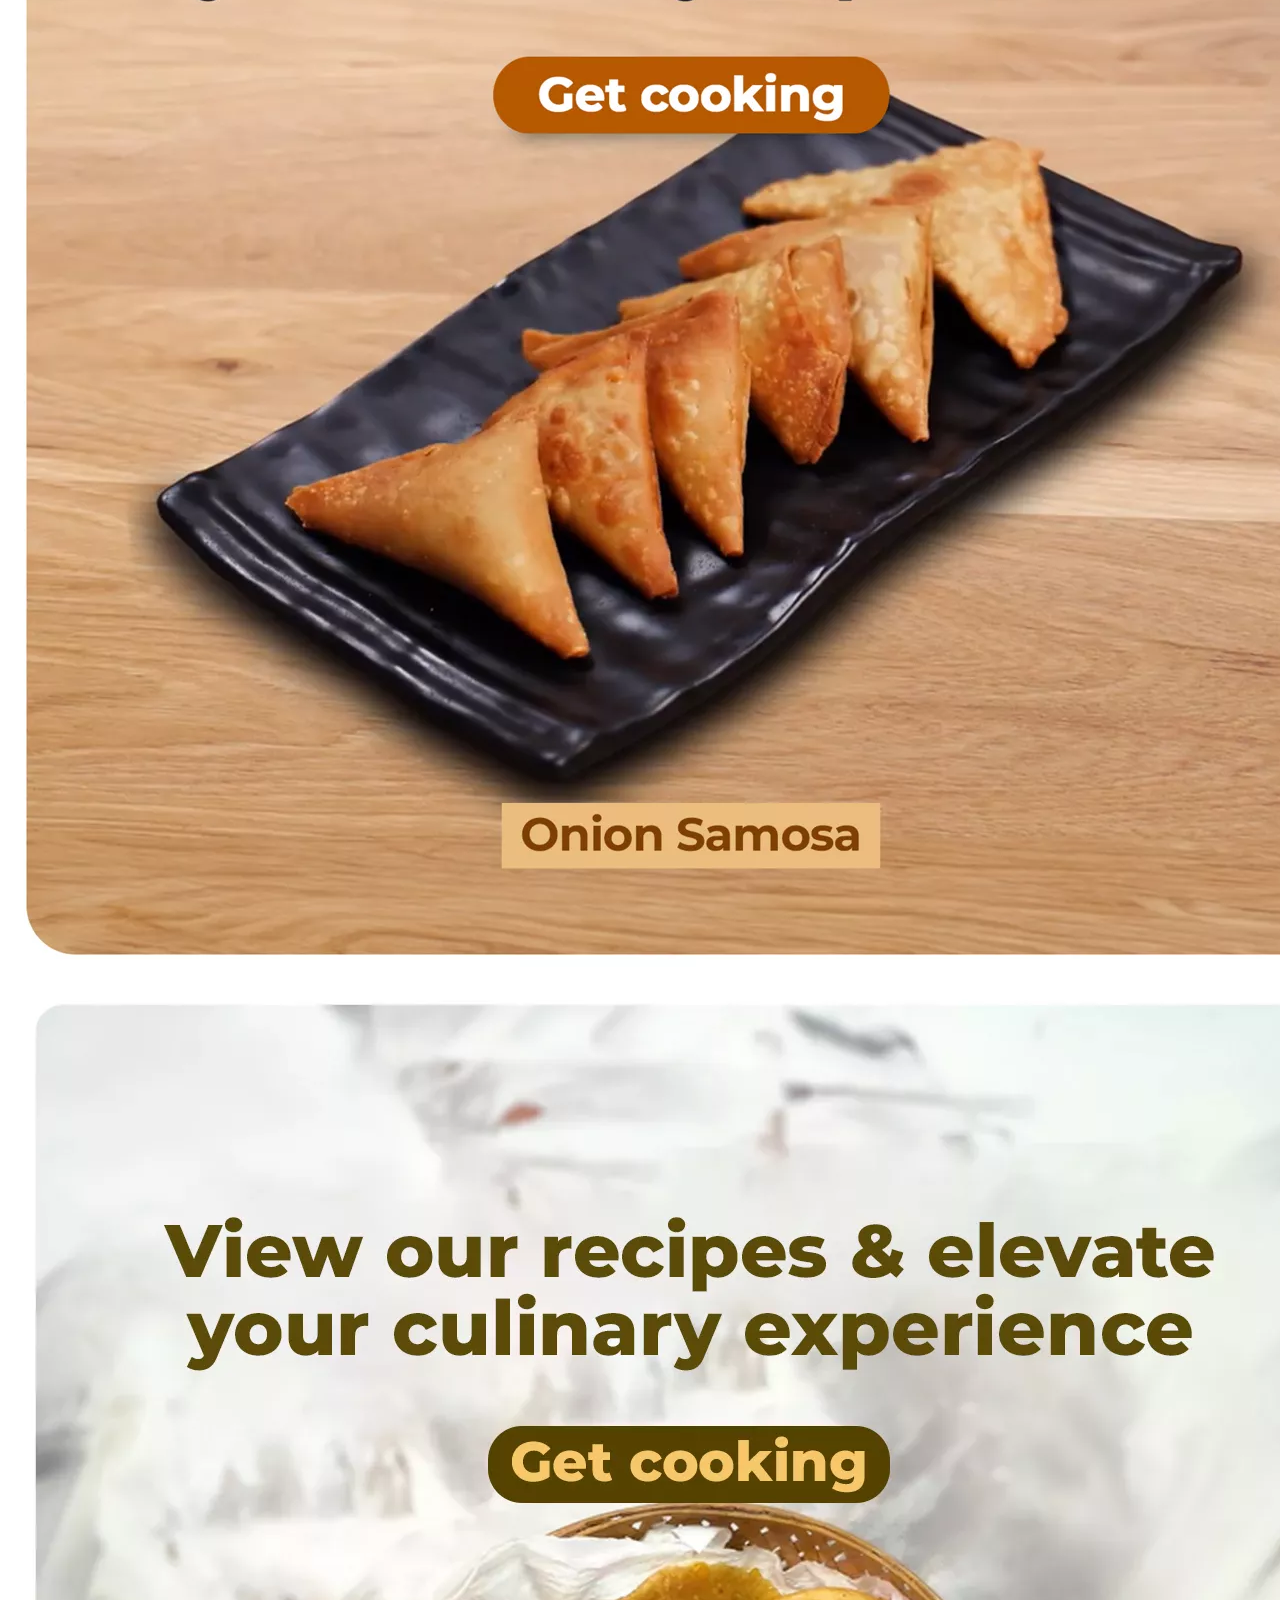
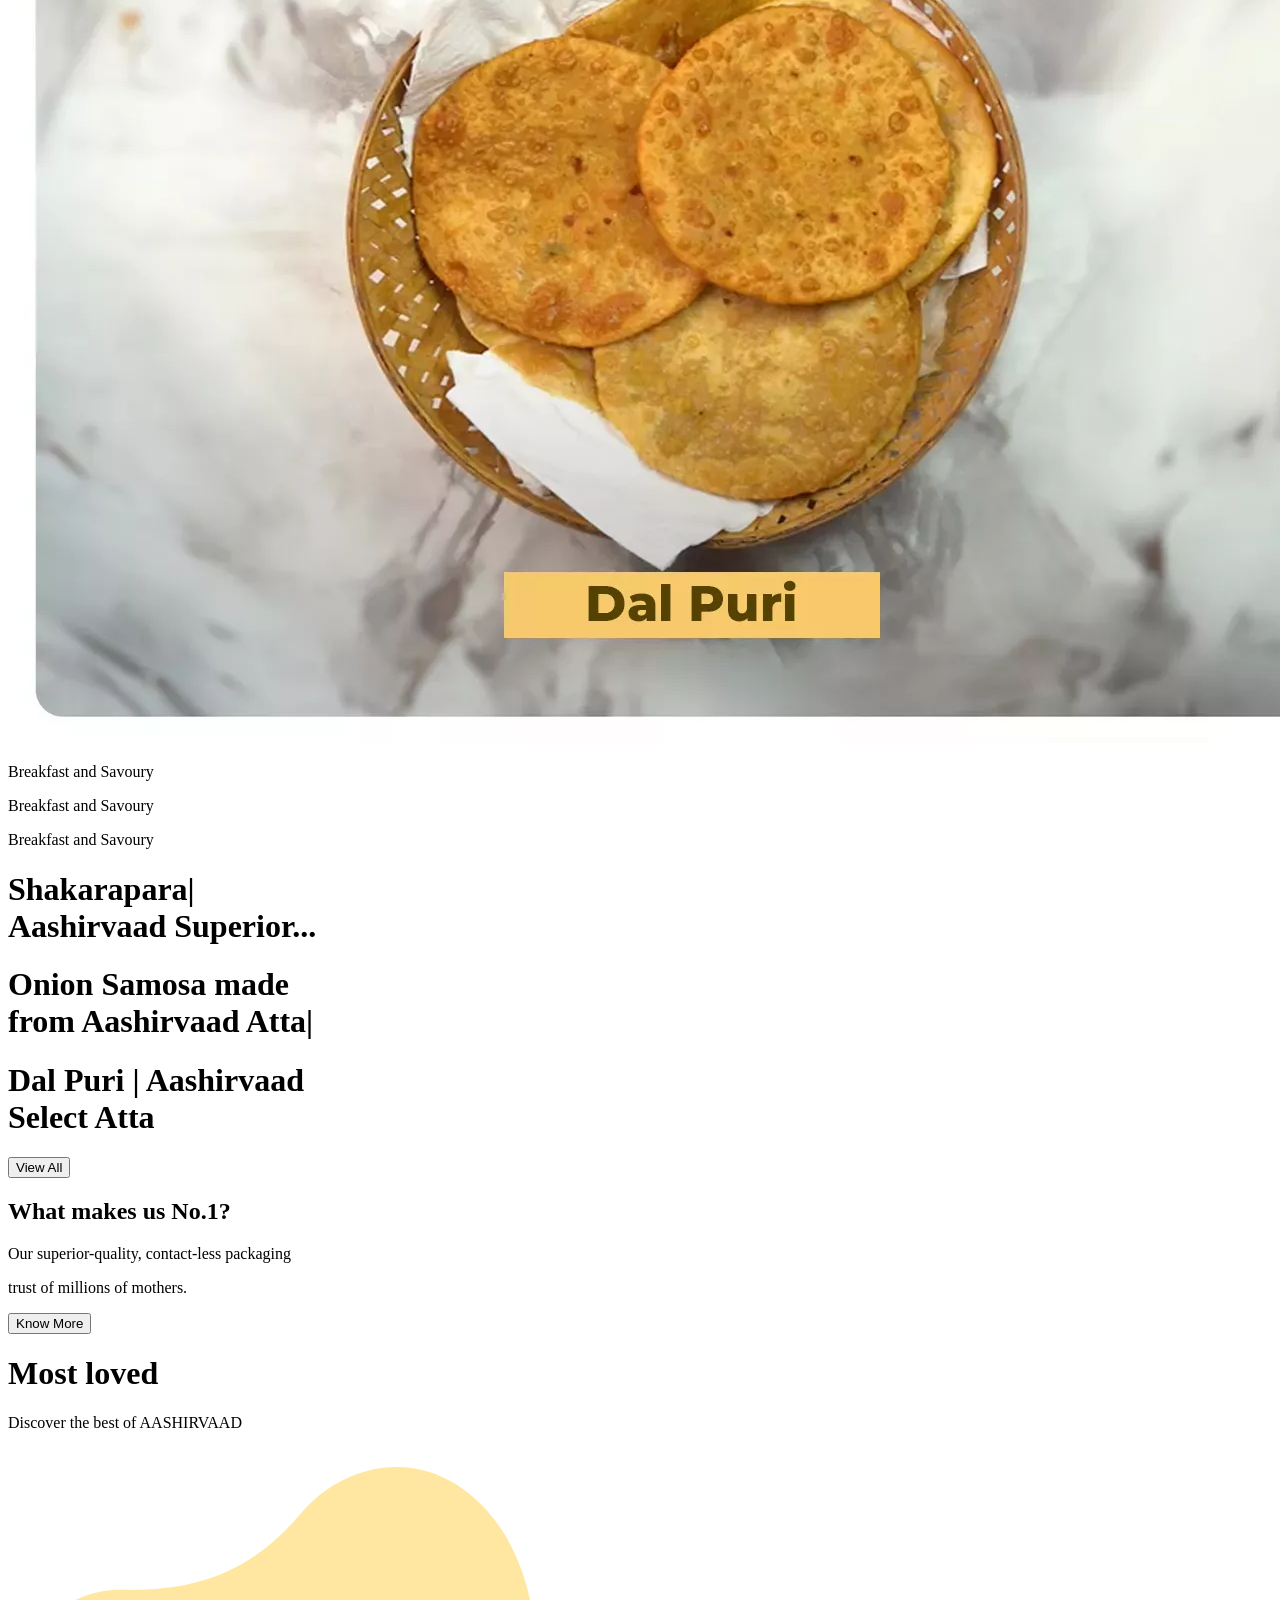
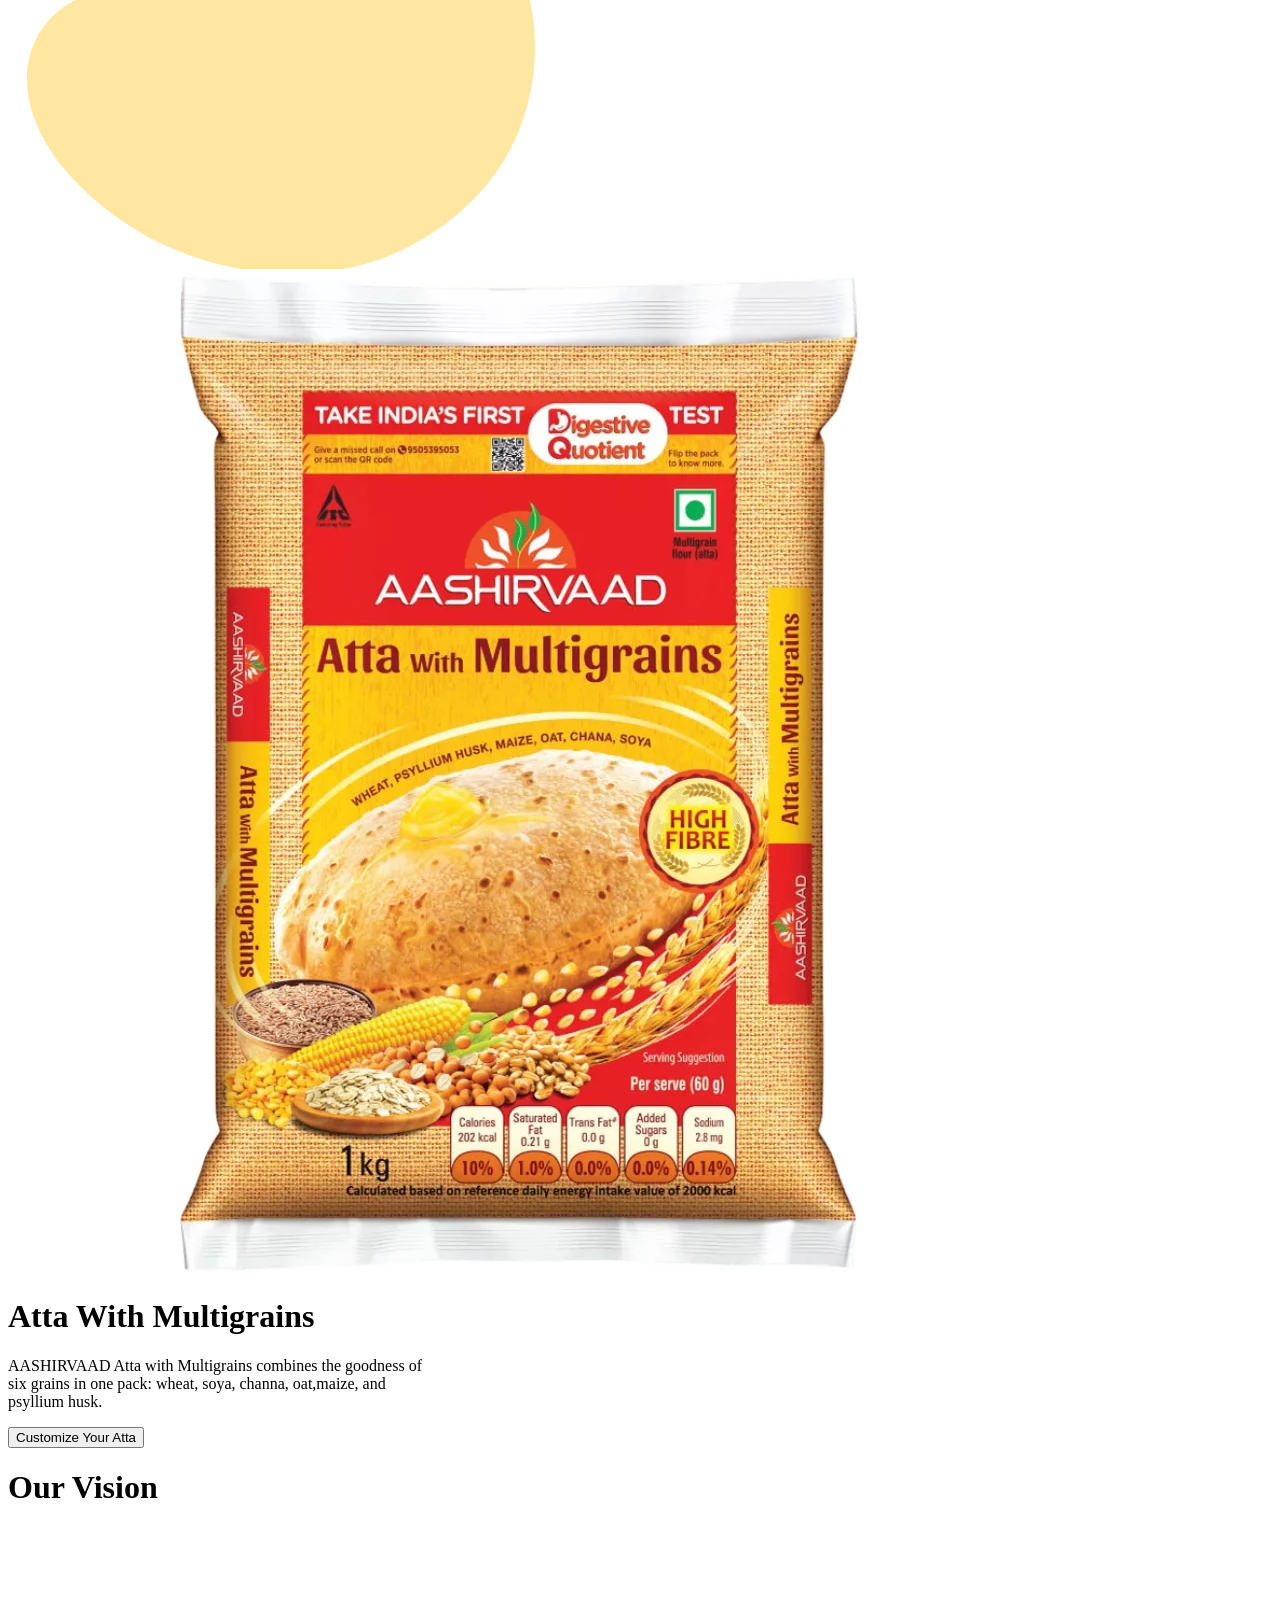
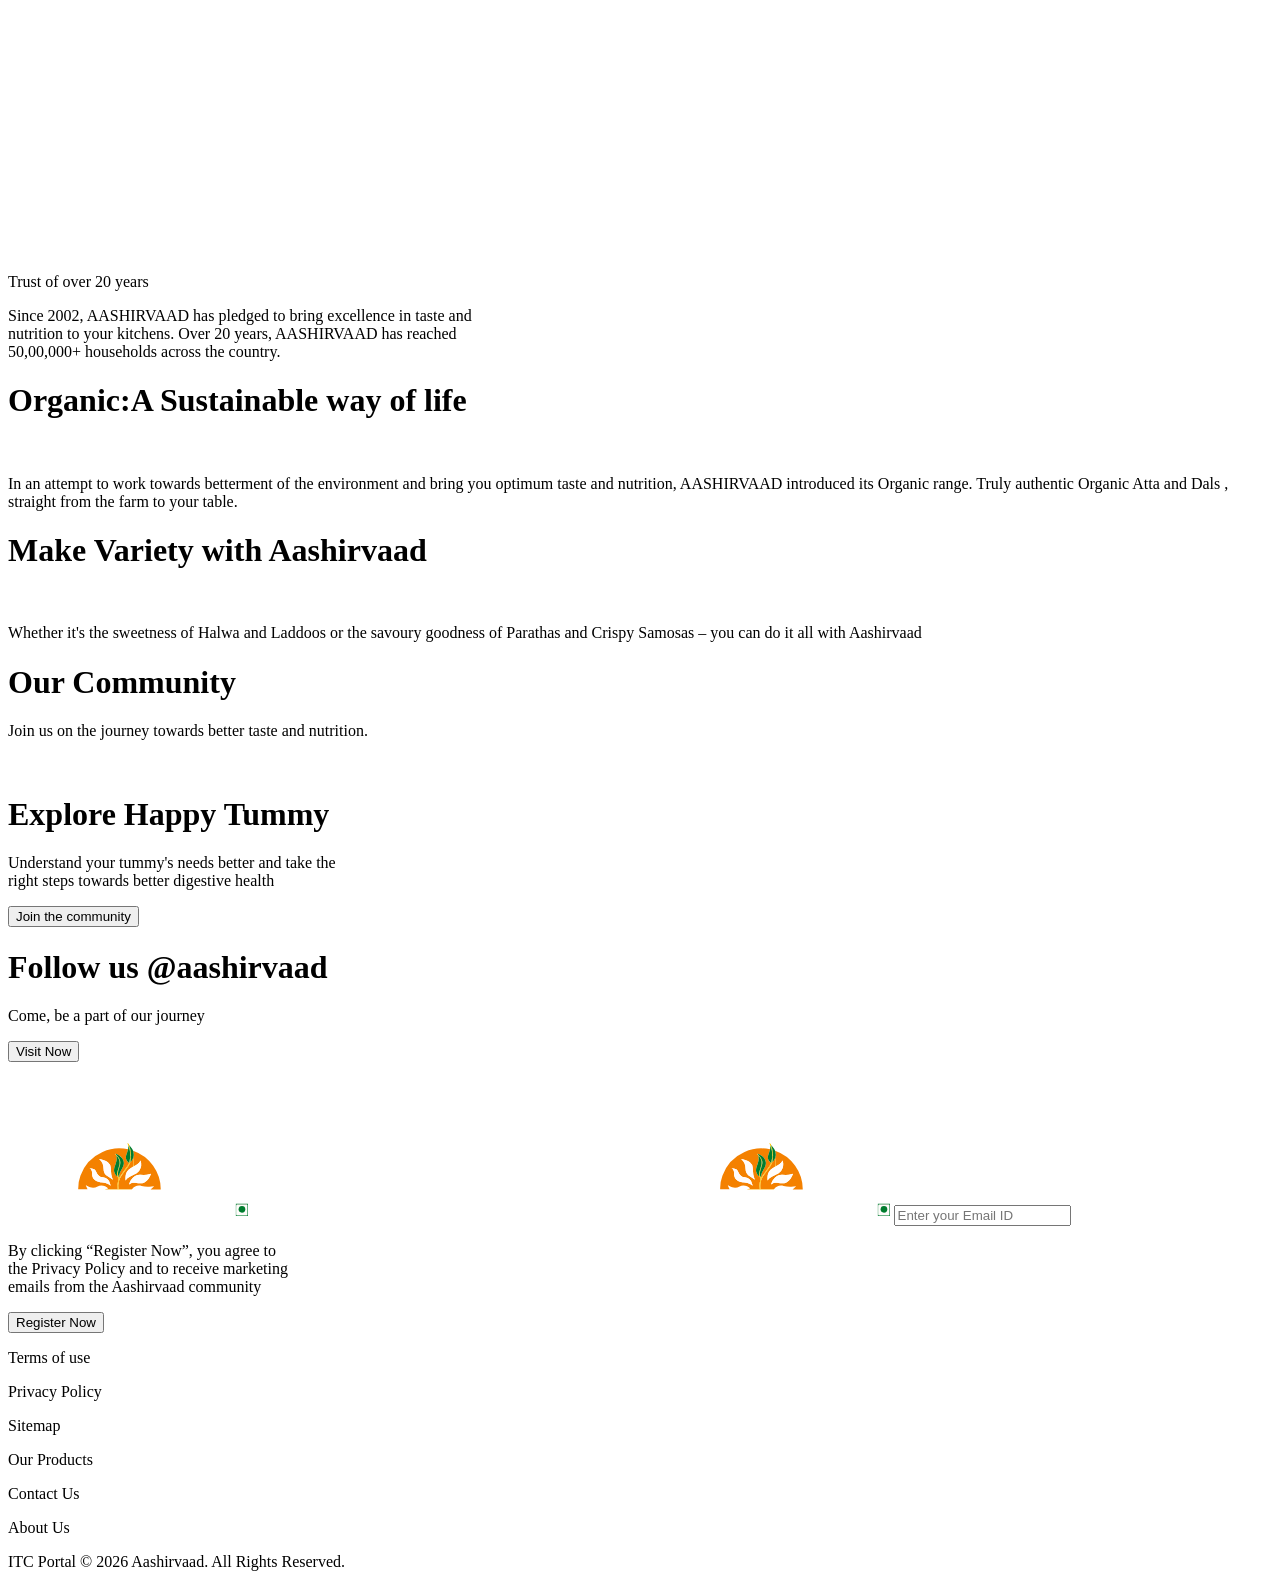
==== commit 8fc6c026: "website" ====
--- a/aashirvad aata/index.html
+++ b/aashirvad aata/index.html
@@ -4,6 +4,7 @@
     <meta charset="UTF-8">
     <meta name="viewport" content="width=device-width, initial-scale=1.0">
     <title>Aashirvad Aata</title>
+    <link rel="stylesheet" href="https://cdnjs.cloudflare.com/ajax/libs/font-awesome/7.0.1/css/all.min.css" integrity="sha512-2SwdPD6INVrV/lHTZbO2nodKhrnDdJK9/kg2XD1r9uGqPo1cUbujc+IYdlYdEErWNu69gVcYgdxlmVmzTWnetw==" crossorigin="anonymous" referrerpolicy="no-referrer" />
     <link rel="stylesheet" href="https://cdnjs.cloudflare.com/ajax/libs/font-awesome/7.0.1/css/all.min.css" integrity="sha512-2SwdPD6INVrV/lHTZbO2nodKhrnDdJK9/kg2XD1r9uGqPo1cUbujc+IYdlYdEErWNu69gVcYgdxlmVmzTWnetw==" crossorigin="anonymous" referrerpolicy="no-referrer" />
     <script src="https://cdn.tailwindcss.com"></script>
 </head>
@@ -180,11 +181,40 @@
     <button class="bg-red-600 text-yellow-50 px-8 py-4 rounded-xl ml-[780px] mt-5 font-semibold text-lg hover:bg-red-700 transition duration-300">Visit Now</button>
 </div>
 
-<footer class="bg-red-600 h-96 mt-2">
+<footer class="bg-red-600 h-[460px] mt-2">
     <img class="pt-20 pl-40" src="Logo_2.svg" alt="">
     <img class="w-80 pl-40" src="aashirvaad-fssai-logo.webp" alt="">
     <img class="pl-[500px] -mt-[160px]" src="Logo_2.svg" alt="">
-
+    <input type="email" placeholder="Enter your Email ID" class="w-[400px]  px-6 py-4 ml-[480px] mt-4 rounded-xl border-2 border-white bg-transparent text-white placeholder-white focus:outline-none focus:ring-2 focus:ring-white transition duration-300"/>
+    <p class="text-white ml-[480px] mt-6 text-xl">By clicking “Register Now”, you agree to <br> the Privacy Policy and to receive marketing <br> emails from the Aashirvaad community</p>
+    <button class="bg-pink-300 text-black px-8 py-4 rounded-xl ml-[480px] mt-9  font-semibold text-lg">Register Now</button>
+    <div class="bg-red-600 text-white py-10 px-10">
+
+  <div class="max-w-4xl mx-auto grid grid-cols-2 gap-10 ml-[950px] -mt-80 text-yellow-50">
+    <div class="space-y-6 text-lg font-semibold border-r border-white pr-10 text-xl">
+      <p class="cursor-pointer hover:underline">Terms of use</p>
+      <p class="cursor-pointer hover:underline">Privacy Policy</p>
+      <p class="cursor-pointer hover:underline">Sitemap</p>
+    </div>
+
+    <div class="space-y-6 text-lg font-semibold pl-10 text-xl">
+      <p class="cursor-pointer hover:underline">Our Products</p>
+      <p class="cursor-pointer hover:underline">Contact Us</p>
+      <p class="cursor-pointer hover:underline">About Us</p>
+    </div>
+
+  </div>
+
+</div>
+</footer>
+
+<footer class="w-full h-20 bg-red-900 text-yellow-50 text-xl pl-72 pt-7 flex">
+    <p>ITC Portal © 2026 Aashirvaad. All Rights Reserved. </p>
+    <div class="icon pl-[600px]">
+    <i class="fa-brands fa-instagram" style="color: rgb(240, 212, 114);"></i>
+    <i class="fa-brands fa-facebook" style="color: rgb(240, 212, 114);"></i>
+    <i class="fa-brands fa-youtube" style="color: rgb(240, 212, 114);"></i>
+    </div>
 </footer>
 
 </body>
